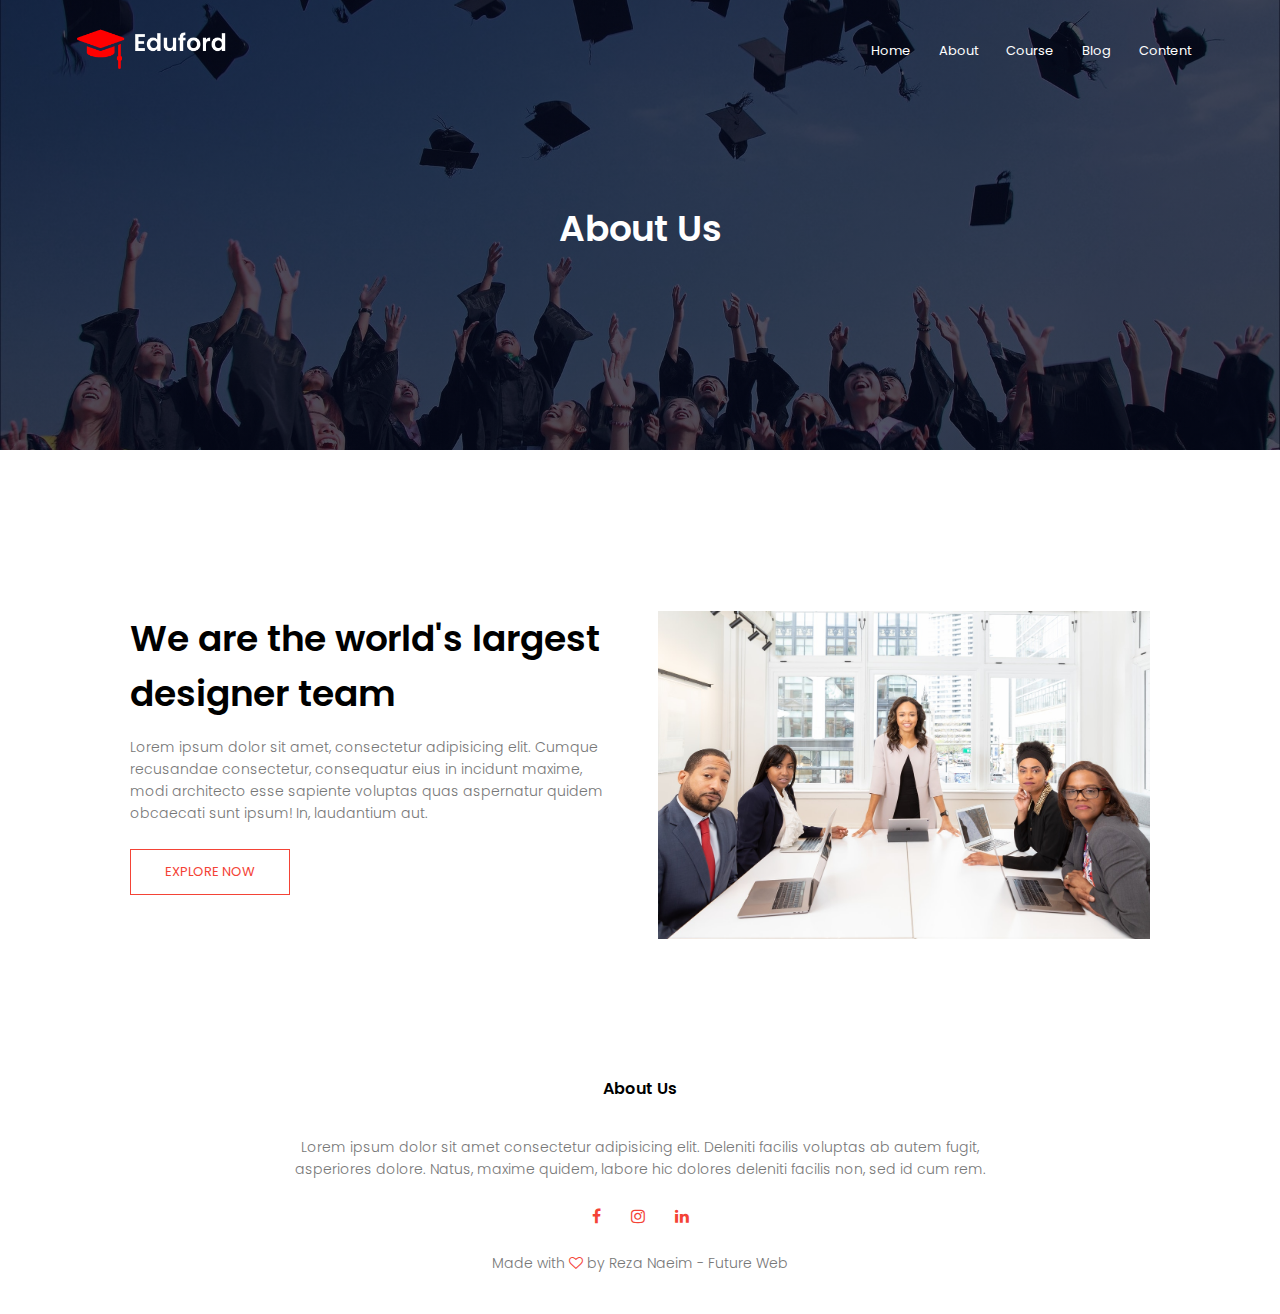
==== about.html @ e5901ab7 "feat: about page" ====
<!DOCTYPE html>
<html>
  <head>
    <meta name="viewport" content="width=device-width, initial-scale=1.0" />
    <title>Flora Architecture app</title>
    <link rel="stylesheet" href="style.css" />
    <link rel="preconnect" href="https://fonts.googleapis.com" />
    <link rel="preconnect" href="https://fonts.gstatic.com" crossorigin />
    <link
      href="https://fonts.googleapis.com/css2?family=Poppins:wght@100;200;300;400;600;700&display=swap"
      rel="stylesheet"
    />
    <link
      rel="stylesheet"
      href="https://maxcdn.bootstrapcdn.com/font-awesome/4.7.0/css/font-awesome.min.css"
    />
  </head>
  <body>
    <section class="sub-header">
      <nav>
        <a href="index.html"><img src="assets/logo.png" /></a>
        <div class="nav-links" id="navLinks">
          <i class="fa fa-times" onclick="hideMenu()"></i>
          <ul>
            <li><a href="">Home</a></li>
            <li><a href="">About</a></li>
            <li><a href="">Course</a></li>
            <li><a href="">Blog</a></li>
            <li><a href="">Content</a></li>
          </ul>
        </div>
        <i class="fa fa-bars" onclick="showMenu()"></i>
      </nav>
      <h1>About Us</h1>
    </section>

    <!--------- about us content ----------->

    <section class="about-us">
      <div class="row">
        <div class="about-col">
          <h1>We are the world's largest designer team</h1>
          <p>
            Lorem ipsum dolor sit amet, consectetur adipisicing elit. Cumque
            recusandae consectetur, consequatur eius in incidunt maxime, modi
            architecto esse sapiente voluptas quas aspernatur quidem obcaecati
            sunt ipsum! In, laudantium aut.
          </p>
          <a href="" class="hero-btn red-btn">EXPLORE NOW</a>
        </div>
        <div class="about-col">
          <img src="assets/about.jpg" />
        </div>
      </div>
    </section>

    <!-- Footer -->

    <section class="footer">
      <h4>About Us</h4>
      <p>
        Lorem ipsum dolor sit amet consectetur adipisicing elit. Deleniti
        facilis voluptas ab autem fugit, <br />
        asperiores dolore. Natus, maxime quidem, labore hic dolores deleniti
        facilis non, sed id cum rem.
      </p>
      <div class="icon">
        <i class="fa fa-facebook"></i>
        <i class="fa fa-instagram"></i>
        <i class="fa fa-linkedin"></i>
      </div>
      <p>Made with <i class="fa fa-heart-o"></i> by Reza Naeim - Future Web</p>
    </section>

    <!-- JavaScript for Toggle Menu -->
    <script>
      var navLinks = document.getElementById("navLinks");

      function showMenu() {
        navLinks.style.right = "0";
      }
      function hideMenu() {
        navLinks.style.right = "-200px";
      }
    </script>
  </body>
</html>
---- style.css ----
*{
    margin: 0;
    padding: 0;
    font-family: "Poppins", sans-serif;
}

.header{
    min-height: 100vh;
    width: 100%;
    background-image: linear-gradient(rgba(4,9,30,0.7), rgba(4,9,30,0.7)), url(assets/banner.png);
    background-position: center;
    background-size: cover;
    position: relative;
}

nav{
    display: flex;
    padding: 2% 6%;
    justify-content: space-between;
    align-items: center;
}

nav img{
    width: 150px;
}

.nav-links{
    flex: 1;
    text-align: right;
}

.nav-links ul li{
    list-style: none;
    display: inline-block;
    padding: 8px 12px;
    position: relative;
}

.nav-links ul li a{
    text-decoration: none;
    color: #fff;
    font-size: 13px;
}

.nav-links ul li::after{
    content: '';
    width: 0%;
    height: 2px;
    background: #f44336;
    display: block;
    margin: auto;
    transition: 0.5s;
}

.nav-links ul li:hover::after{
    width: 100%;
}

.text-box{
    width: 90%;
    color: #fff;
    position: absolute;
    top: 50%;
    left: 50%;
    transform: translate(-50%, -50%);
    text-align: center;
}

.text-box h1{
    font-size: 62px;
}

.text-box p{
    margin: 10px 0 40px;
    font-size: 14px;
    color: #fff;
}

.hero-btn{
    display: inline-block;
    text-decoration: none;
    color: #fff;
    border: 1px solid #fff;
    padding: 12px 34px;
    font-size: 13px;
    background: transparent;
    position: relative;
    cursor: pointer;
}

.hero-btn:hover{
    border: 1px solid #f44335;
    background: #f44335;
    transition: 1s;
}

nav .fa{
    display: none;
}

@media(max-width: 700px) {
    .text-box h1{
        font-size: 20px;
    }
    .nav-links ul li{
        display: block;
    }
    .nav-links{
        position: absolute;
        background: #f44336;
        height: 100vh;
        width: 200px;
        top: 0;
        right: -200px;
        text-align: left;
        z-index: 2;
        transition: 1s;
    }
    nav .fa{
        display: block;
        color: #fff;
        margin: 10px;
        font-size: 22px;
        cursor: pointer;
    }
    .nav-links ul{
        padding: 30px;
    }
}


/* Services */

.services{
    width: 80%;
    margin: auto;
    text-align: center;
    padding-top: 100px;
}

h1{
    font-size: 36px;
    font-weight: 600;
}

p{
    color: #777;
    font-size: 14px;
    font-weight: 300;
    line-height: 22px;
    padding: 10px;
}

.row{
    margin-top: 5%;
    display: flex;
    justify-content: space-between;
}

.service-col{
    flex-basis: 31%;
    background: #fff3f3;
    border-radius: 10px;
    margin-bottom: 5%;
    padding: 20px 12px;
    box-sizing: border-box;
    transition: 0.5s;
}

h3{
    text-align: center;
    font-weight: 600;
    margin: 10px 0;
}

.service-col:hover{
    box-shadow: 0 0 20px 0px rgba(0,0,0,0.2)
}

@media(max-width: 700px){
    .row{
        flex-direction: column;
    }
}

/* Projects */

.projects{
    width: 80%;
    margin: auto;
    text-align: center;
    padding-top: 50px;
}

.project-col{
    flex-basis: 32%;
    border-radius: 10px;
    margin-bottom: 30px;
    position: relative;
    overflow: hidden;
}

.project-col img{
    width: 100%;
    display: block;
}

.layer{
    background: transparent;
    height: 100%;
    width: 100%;
    position: absolute;
    top: 0;
    left: 0;
    transition: 0.5s;
}

.layer:hover{
    background: rgba(226,0,0,0.7);
}

.layer h3{
    width: 100%;
    font-weight: 500;
    color: #fff;
    font-size: 26px;
    position: absolute;
    bottom: 0;
    left: 50%;
    transform: translateX(-50%);
    opacity: 0;
    transition: 0.5s;
}

.layer:hover h3{
    bottom: 49%;
    opacity: 1;

}

/* Process */

.processes{
    width: 80%;
    margin: auto;
    text-align: center;
    padding-top: 100px;
}

.process-col{
    flex-basis: 31%;
    border-radius: 10px;
    margin-bottom: 5%;
    text-align: left;
}

.process-col img{
    width: 100%;
    border-radius: 10px;
}

.process-col p{
    padding: 0;
}

.process-col h3{
    margin-top: 16px;
    margin-bottom: 15px;
    text-align: left;
}

/* testimonials */

.testimonials{
    width: 80%;
    margin: auto;
    padding-top: 100px;
    text-align: center;
}

.testimonial-col{
    flex-basis: 44%;
    border-radius: 10px;
    margin-bottom: 5%;
    text-align: center;
    background: #fff3f3;
    padding: 25px;
    cursor: pointer;
    display: flex;
}

.testimonial-col img{
    height: 40px;
    margin-left: 5px;
    margin-right: 30px;
    border-radius: 50%;
}

.testimonial-col p{
    padding: 0;
}

.testimonial-col h3{
    margin-top: 15px;
    text-align: left;
}

.testimonial-col .fa{
    color: #f44336;
}

@media(max-width){
    .testimonial-col img{
        margin-left: 0px;
        margin-right: 15px;
    }
}

/* call to action */

.cta{
    margin: 100px auto;
    width: 80%;
    background-image: linear-gradient(rgba(0,0,0,0.7), rgba(0,0,0,0.7)), url(assets/banner2.jpg);
    background-position: center;
    background-size: cover;
    border-radius: 10px;
    text-align: center;
    padding: 100px 0;
}

.cta h1{
    color: #fff;
    margin-bottom: 40px;
    padding: 0;
}

@media(max-width: 700px){
    .cta h1{
        font-size: 24px;
    }
}

.footer{
    width: 100%;
    text-align: center;
    padding: 30px 0;
}

.footer h4{
    margin-bottom: 25px;
    margin-top: 20px;
    font-weight: 600;
}

.icon .fa{
    color: #f44336;
    margin: 0 13px;
    cursor: pointer;
    padding: 18px 0;
}

.fa-heart-o{
    color: #f44336;
}

/* ------------- about us page --------------- */

.sub-header{
    height: 50vh;
    width: 100%;
    background-image: linear-gradient(rgba(4,9,30,0.7), rgba(4,9,30,0.7)), url(assets/background.jpg);
    background-position: center;
    background-size: cover;
    text-align: center;
    color: #fff;
}

.sub-header h1{
    margin-top: 100px;
}

.about-us{
    width: 80%;
    margin: auto;
    padding-top: 80px;
    padding-bottom: 50px;
}

.about-col{
    flex-basis: 48%;
    padding: 30px 2px;
}

.about-col img{
    width: 100%;
}

.about-col h1{
    padding-top: 0;
}

.about-col p{
    padding: 15px 0 25px;
}

.red-btn{
    border: 1px solid #f44336;
    background: transparent;
    color: #f44336;
}

.red-btn:hover{
    color: #fff;
}
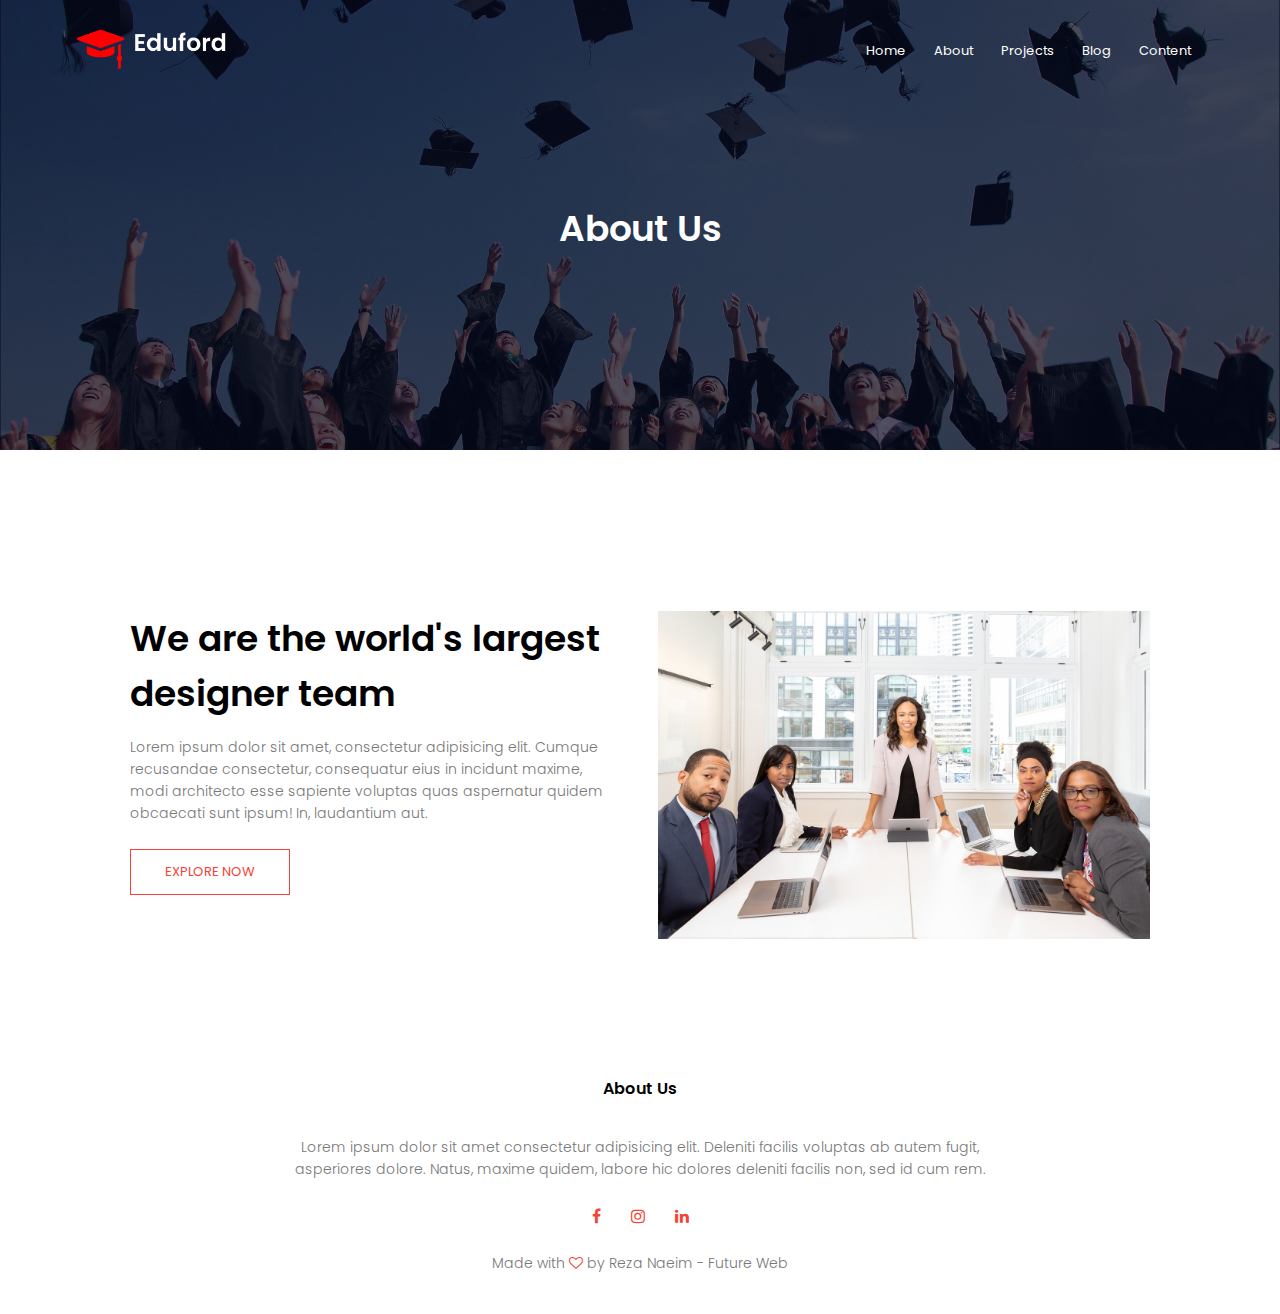
==== commit f2c3f0d1: "feat: projects page" ====
--- a/about.html
+++ b/about.html
@@ -22,9 +22,9 @@
         <div class="nav-links" id="navLinks">
           <i class="fa fa-times" onclick="hideMenu()"></i>
           <ul>
-            <li><a href="">Home</a></li>
-            <li><a href="">About</a></li>
-            <li><a href="">Course</a></li>
+            <li><a href="index.html">Home</a></li>
+            <li><a href="about.html">About</a></li>
+            <li><a href="projects.html">Projects</a></li>
             <li><a href="">Blog</a></li>
             <li><a href="">Content</a></li>
           </ul>
